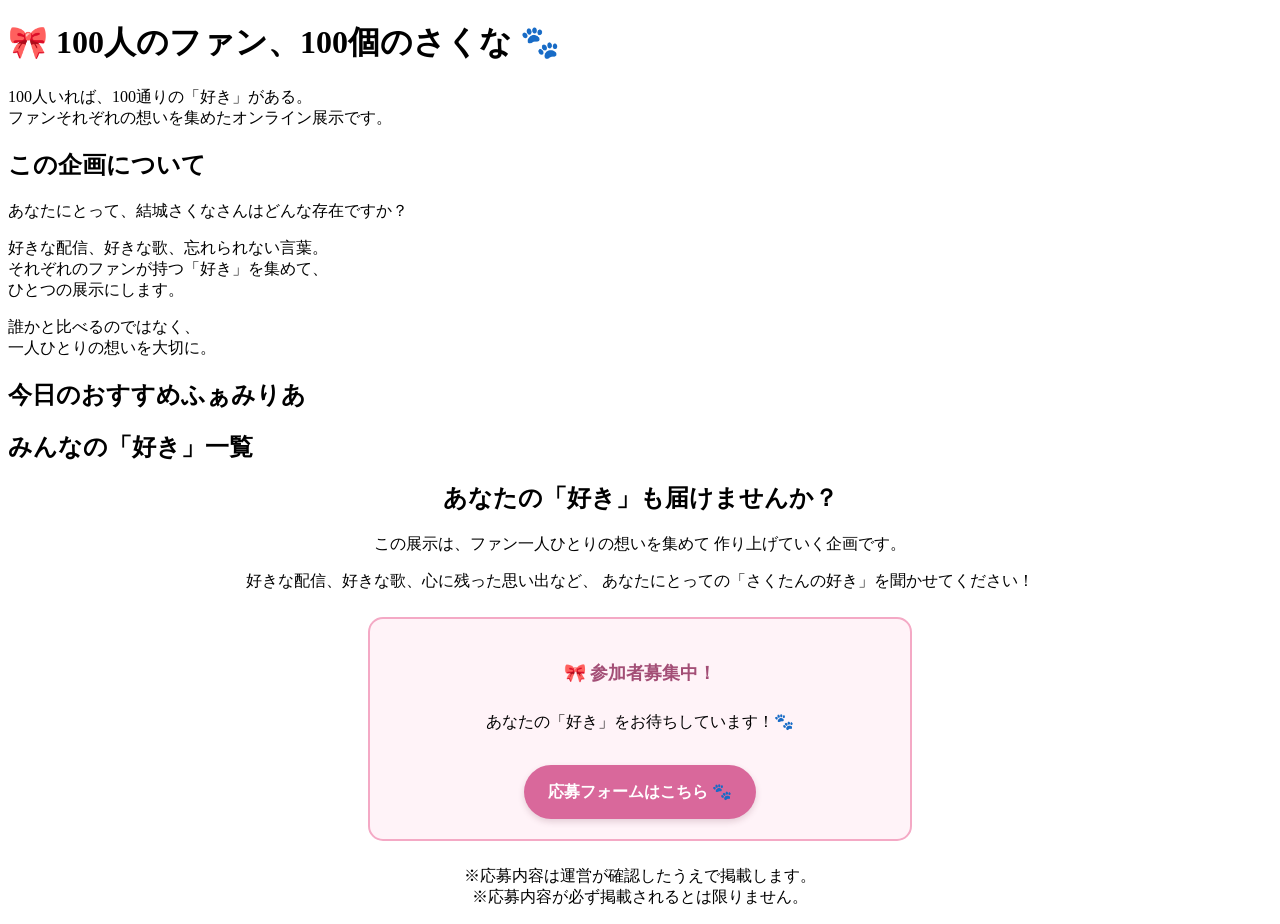
==== index/index.html @ 4b17f3e5 "Change Folder" ====
<!DOCTYPE html>
<html lang="ja">
<head>
    <meta charset="UTF-8">
    <meta name="viewport" content="width=device-width, initial-scale=1.0">

    <title>100人のファン、100個のさくな</title>

    <!-- CSS -->
    <link rel="stylesheet" href="SakunaFan100.css">
</head>

<body>

    <!-- ヘッダー -->
    <header class="fan-header">

        <h1>🎀 100人のファン、100個のさくな 🐾</h1>

        <p>
            100人いれば、100通りの「好き」がある。<br>
            ファンそれぞれの想いを集めたオンライン展示です。
        </p>

        

    </header>


    <main class="fan-main">

        <!-- 企画紹介 -->
        <section class="fan-introduction">

            <h2>この企画について</h2>

            <p>
                あなたにとって、結城さくなさんはどんな存在ですか？
            </p>

            <p>
                好きな配信、好きな歌、忘れられない言葉。<br>
                それぞれのファンが持つ「好き」を集めて、<br>
                ひとつの展示にします。
            </p>

            <p class="introduction-message">
                誰かと比べるのではなく、<br>
                一人ひとりの想いを大切に。
            </p>

        </section>


        <!-- 今日の5人 -->
        <section class="fan-section">

            <h2>今日のおすすめふぁみりあ</h2>

            <div id="today-pick" class="fan-grid"></div>

        </section>


        <!-- 全員の一覧 -->
        <section class="fan-section">

            <h2>みんなの「好き」一覧</h2>

            <!-- カテゴリー -->
            <div
                id="category-buttons"
                class="category-buttons"
            ></div>

            <!-- 表示人数 -->
            <p
                id="result-count"
                class="result-count"
                aria-live="polite"
            ></p>

            <!-- カード一覧 -->
            <div
                id="fan-list"
                class="fan-grid"
            ></div>

        </section>


        
        <!-- 参加案内 -->
        <section class="fan-section participation-section">

            <h2>あなたの「好き」も届けませんか？</h2>

            <p>
                この展示は、ファン一人ひとりの想いを集めて
                作り上げていく企画です。
            </p>

            <p>
                好きな配信、好きな歌、心に残った思い出など、
                あなたにとっての「さくたんの好き」を聞かせてください！
            </p>

            <!-- 応募フォーム -->
            <div class="application-notice">

                <p>
                    🎀 参加者募集中！
                </p>

                <p>
                    あなたの「好き」をお待ちしています！🐾
                </p>

                <a
                    href="https://docs.google.com/forms/d/e/1FAIpQLScMyfhLOlUN0pGWbVZEtc-wgJ1fkcBdtBwnQfGAd-pVtYeVng/viewform?usp=header"
                    class="application-button"
                    target="_blank"
                    rel="noopener noreferrer"
                >
                    応募フォームはこちら 🐾
                </a>

            </div>

            <p class="section-description">
                ※応募内容は運営が確認したうえで掲載します。<br>
                ※応募内容が必ず掲載されるとは限りません。
            </p>

        </section>


    </main>


    


    <!-- JavaScript -->
    <script src="SakunaFan100.js"></script>

</body>
</html>
---- index/SakunaFan100.css ----
/* 参加案内 */

.participation-section {
    text-align: center;
}

.application-notice {
    max-width: 500px;
    margin: 25px auto;
    padding: 20px;
    background-color: #fff3f8;
    border: 2px solid #f4a9c5;
    border-radius: 15px;
    line-height: 1.8;
}

.application-notice p:first-child {
    font-size: 18px;
    font-weight: bold;
    color: #a34e76;
}

.application-button {
    display: inline-block;
    margin-top: 12px;
    padding: 13px 24px;
    background-color: #d9689b;
    color: #ffffff;
    text-decoration: none;
    font-weight: bold;
    border-radius: 30px;
    box-shadow: 0 3px 6px rgba(120, 60, 85, 0.2);
    transition: background-color 0.2s ease;
}

.application-button:hover {
    background-color: #bd4f82;
}
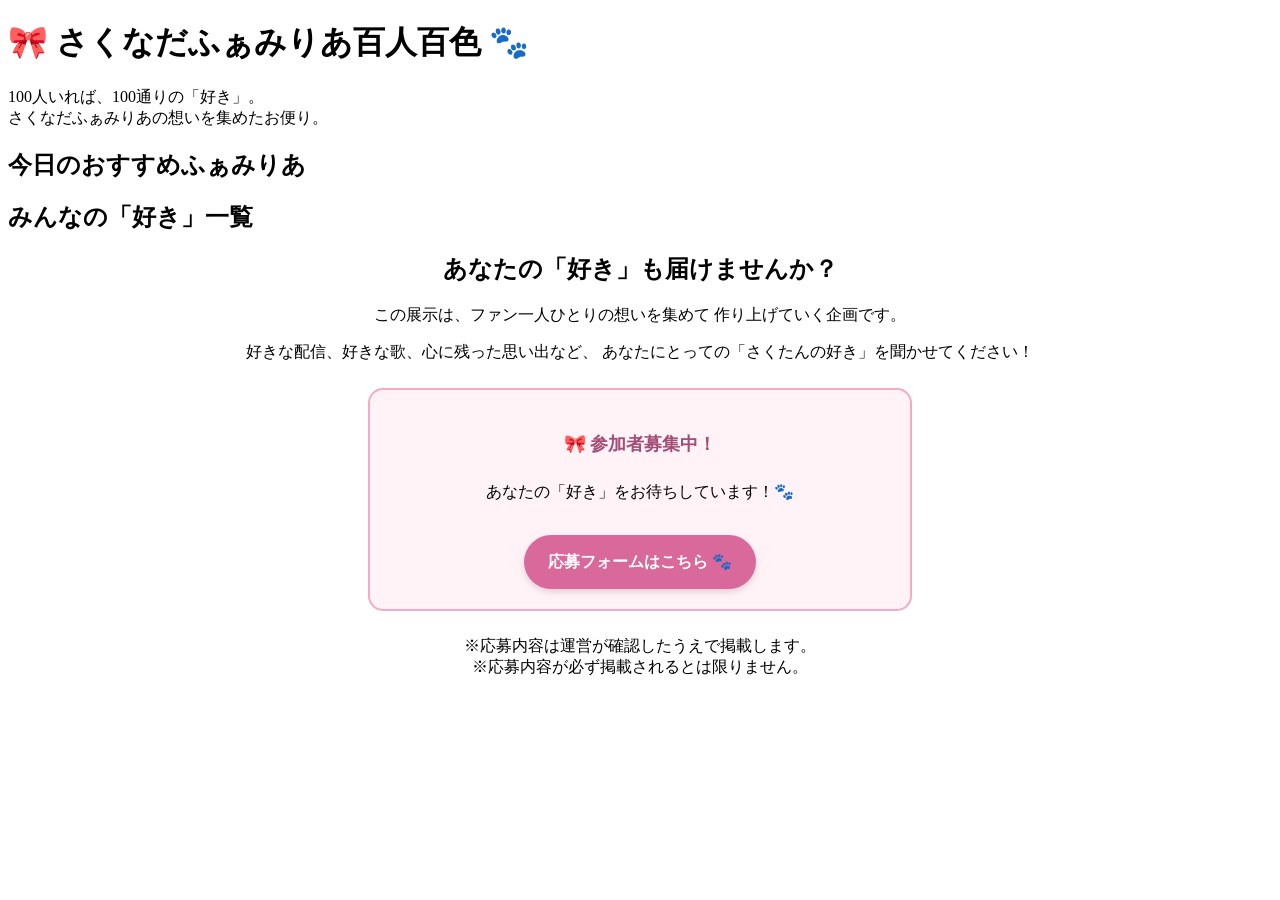
==== commit a3ab160b: "Change Top" ====
--- a/index/index.html
+++ b/index/index.html
@@ -5,7 +5,7 @@
     <meta charset="UTF-8">
     <meta name="viewport" content="width=device-width, initial-scale=1.0">
 
-    <title>100人のファン、100個のさくな</title>
+    <title>さくなだふぁみりあ百人百色</title>
 
     <!-- CSS -->
     <link rel="stylesheet" href="SakunaFan100.css">
@@ -16,42 +16,17 @@
     <!-- ヘッダー -->
     <header class="fan-header">
 
-        <h1>🎀 100人のファン、100個のさくな 🐾</h1>
+        <h1>🎀 さくなだふぁみりあ百人百色 🐾</h1>
 
         <p>
-            100人いれば、100通りの「好き」がある。<br>
-            ファンそれぞれの想いを集めたオンライン展示です。
+            100人いれば、100通りの「好き」。<br>
+            さくなだふぁみりあの想いを集めたお便り。
         </p>
-
-        
 
     </header>
 
 
     <main class="fan-main">
-
-        <!-- 企画紹介 -->
-        <section class="fan-introduction">
-
-            <h2>この企画について</h2>
-
-            <p>
-                あなたにとって、結城さくなさんはどんな存在ですか？
-            </p>
-
-            <p>
-                好きな配信、好きな歌、忘れられない言葉。<br>
-                それぞれのファンが持つ「好き」を集めて、<br>
-                ひとつの展示にします。
-            </p>
-
-            <p class="introduction-message">
-                誰かと比べるのではなく、<br>
-                一人ひとりの想いを大切に。
-            </p>
-
-        </section>
-
 
         <!-- 今日の5人 -->
         <section class="fan-section">
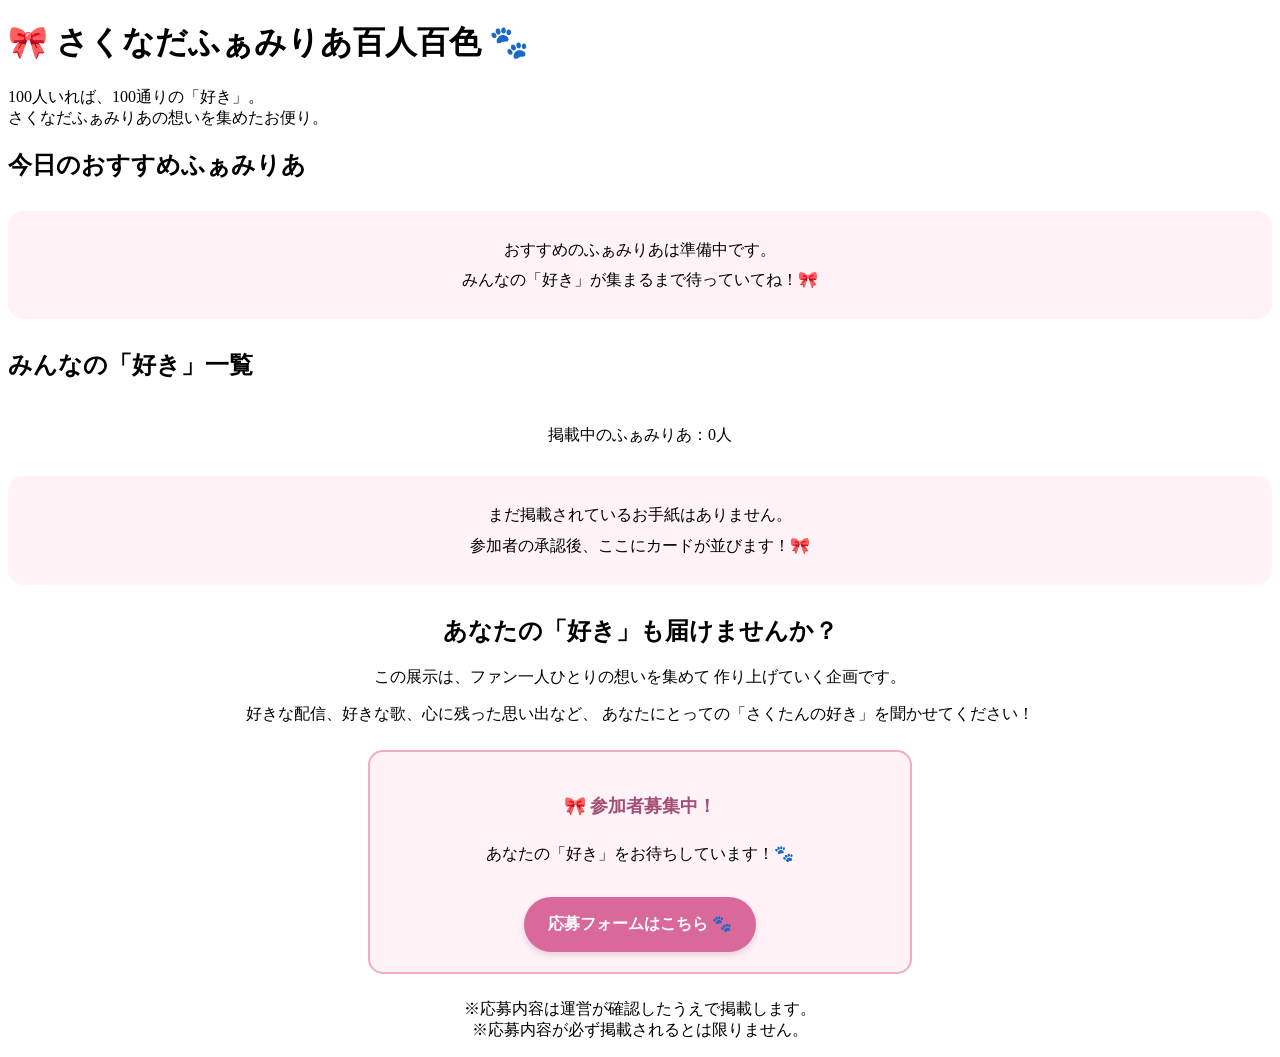
==== commit 874fd015: "add like all" ====
--- a/index/index.html
+++ b/index/index.html
@@ -113,10 +113,6 @@
 
     </main>
 
-
-    
-
-
     <!-- JavaScript -->
     <script src="SakunaFan100.js"></script>
 
--- a/index/SakunaFan100.css
+++ b/index/SakunaFan100.css
@@ -37,3 +37,171 @@
 .application-button:hover {
     background-color: #bd4f82;
 }
+
+
+/* ==============================
+   手紙カード
+   ============================== */
+
+.fan-grid {
+    display: grid;
+    grid-template-columns: repeat(auto-fit, minmax(250px, 1fr));
+    gap: 22px;
+    align-items: stretch;
+}
+
+.fan-letter {
+    box-sizing: border-box;
+    min-width: 0;
+    padding: 22px;
+    background-color: #fffdf8;
+    background-image: repeating-linear-gradient(
+        to bottom,
+        transparent 0,
+        transparent 31px,
+        #f3dfe5 32px
+    );
+    border: 1px solid #e9b6c9;
+    border-radius: 5px 18px 5px 18px;
+    box-shadow: 3px 5px 12px rgba(120, 60, 85, 0.12);
+    overflow-wrap: anywhere;
+    line-height: 1.9;
+}
+
+.letter-top {
+    display: flex;
+    align-items: center;
+    gap: 8px;
+    padding-bottom: 12px;
+    border-bottom: 2px solid #e8b2c8;
+}
+
+.letter-icon {
+    font-size: 25px;
+}
+
+.letter-label {
+    color: #a34e76;
+    font-size: 13px;
+    font-weight: bold;
+}
+
+.letter-name {
+    margin: 16px 0;
+    color: #a34e76;
+    font-size: 21px;
+    overflow-wrap: anywhere;
+}
+
+.letter-name span {
+    font-size: 14px;
+    font-weight: normal;
+}
+
+.letter-body {
+    min-width: 0;
+}
+
+.letter-answer {
+    margin: 15px 0;
+}
+
+.letter-answer h4,
+.letter-image h4 {
+    margin: 0 0 4px;
+    color: #a34e76;
+    font-size: 14px;
+}
+
+.letter-answer p {
+    margin: 0;
+    white-space: pre-wrap;
+}
+
+.letter-end {
+    margin-top: 22px;
+    padding-top: 10px;
+    border-top: 1px dashed #e8b2c8;
+    color: #a34e76;
+    text-align: right;
+    font-size: 13px;
+}
+
+.letter-image a {
+    color: #a34e76;
+    overflow-wrap: anywhere;
+}
+
+/* カテゴリーボタン */
+
+.category-buttons {
+    display: flex;
+    flex-wrap: wrap;
+    justify-content: center;
+    gap: 9px;
+    margin: 20px 0;
+}
+
+.filter-button {
+    padding: 8px 15px;
+    border: 2px solid #e8a9c2;
+    border-radius: 25px;
+    background-color: #fff;
+    color: #a34e76;
+    cursor: pointer;
+}
+
+.filter-button.active {
+    background-color: #d9689b;
+    border-color: #d9689b;
+    color: #fff;
+}
+
+/* 表示人数 */
+
+.result-count {
+    text-align: center;
+    line-height: 1.8;
+}
+
+/* 参加者がいないとき */
+
+.empty-message {
+    grid-column: 1 / -1;
+    box-sizing: border-box;
+    width: 100%;
+    margin: 10px 0;
+    padding: 24px;
+    background-color: #fff3f8;
+    border-radius: 15px;
+    text-align: center;
+    line-height: 1.9;
+}
+
+/* ランダムに見る */
+
+#random-result {
+    margin-top: 22px;
+}
+
+/* スマートフォン */
+
+@media (max-width: 600px) {
+    .fan-grid {
+        grid-template-columns: 1fr;
+        gap: 16px;
+    }
+
+    .fan-letter {
+        padding: 18px;
+    }
+
+    .letter-name {
+        font-size: 19px;
+    }
+
+    .filter-button {
+        padding: 8px 12px;
+        font-size: 13px;
+    }
+}
